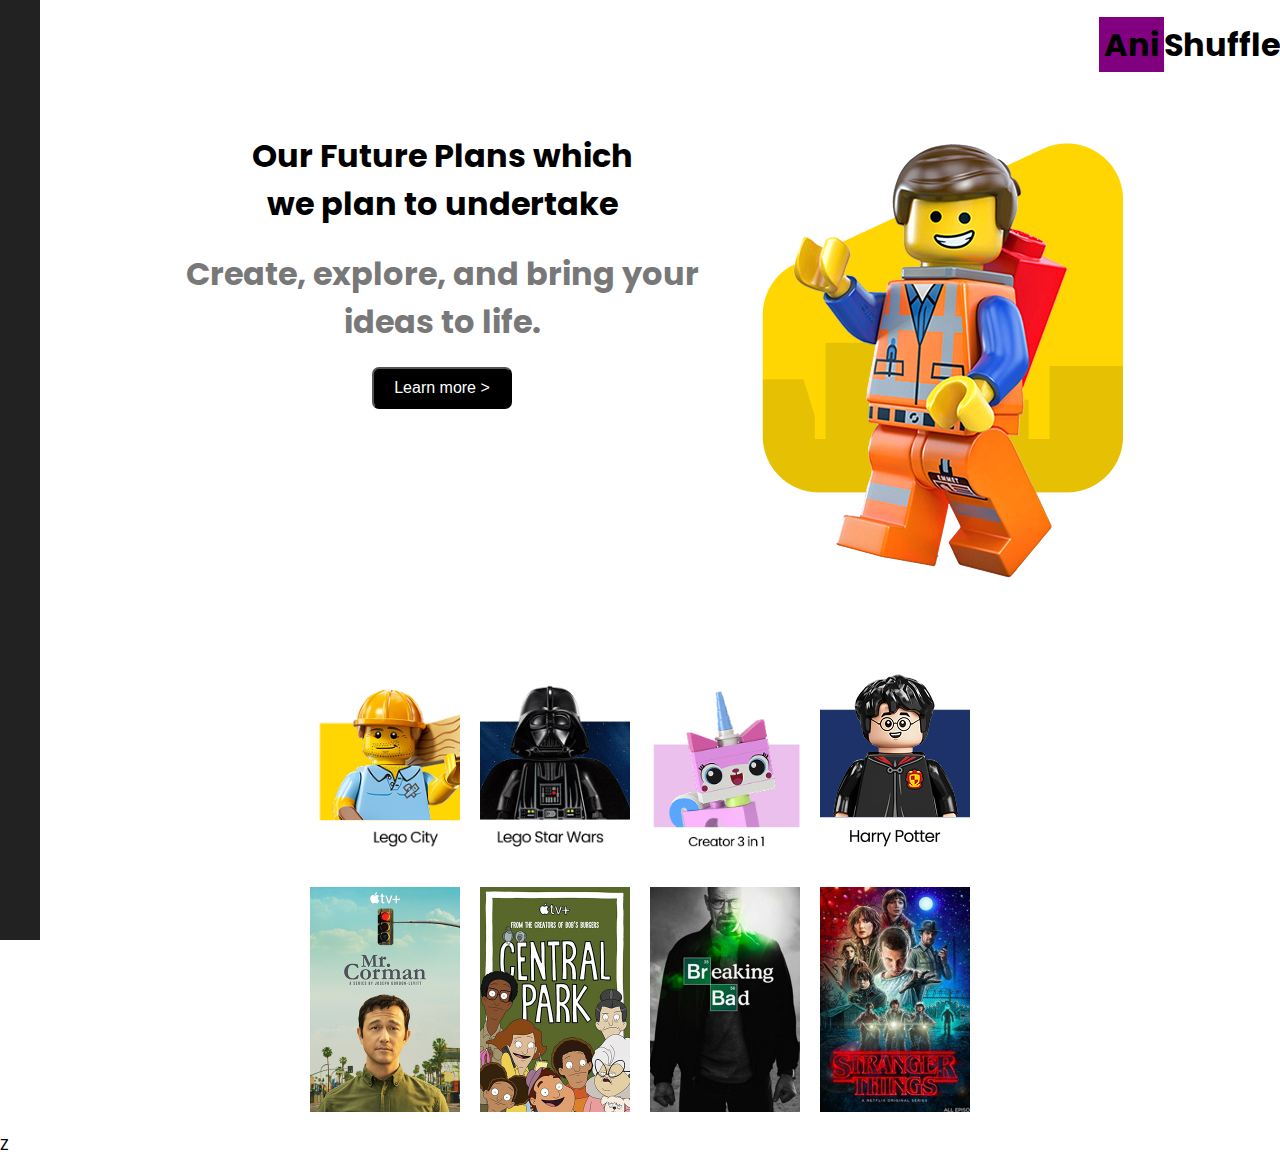
==== lego.html @ 1b53c299 "first commit" ====
<!DOCTYPE html>
<html lang="en">
<head>
    <meta charset="UTF-8">
    <meta name="viewport" content="width=device-width, initial-scale=1.0">
    <title>Document</title>
    <link rel="stylesheet" href="lego.css">
</head>
<body>
    <div style="display: flex;gap: 20px;justify-content: end;">
        <div class="sidebar" id="sidebar">
            <button class="close-btn" onclick="toggleSidebar()">×</button>
            <a href="index.html">Home</a>
            <a href="signup.html">Sign up</a>
            <a href="login.html">Login</a>
            <a href="secondpage.html">AniShuffle</a>
        </div>
        
        <div onclick="toggleSidebar()" style="cursor: pointer;">
            <h1 style="color:black;"><span class="purple">Ani</span>Shuffle</h1>
        </div>
    </div>  
    <div class="container">
        <div class="content">
            <h1>Our Future Plans which<br> we plan to undertake</h1>
            <h1 style="color: rgba(120, 120, 120, 1);">Create, explore, and bring your ideas to life.</h1>
            <button>Learn more ></button>
        </div>
        <div>
            <img src="frame.png" alt="Illustration">
        </div>
    </div>
    
  =
    <div class="container">
        <img src="legos/Frame 1000003188.png" class="lego">
        <img src="legos/Frame 1000003189.png" class="lego">
        <img src="legos/Frame 1000003190.png" class="lego">
        <img src="legos/Frame 1000003191.png" class="lego">
    </div>
    <div class="container">
        <img src="films/image 117.png" class="film">
        <img src="films/image 118.png" class="film">
        <img src="films/image 26.png" class="film">
        <img src="films/image 8.png" class="film">
    </div>
Z    

    <script>
        function toggleSidebar() {
            let sidebar = document.getElementById("sidebar");
            if (sidebar.style.left === "0px") {
                sidebar.style.left = "-250px"; 
            } else {
                sidebar.style.left = "0px"; 
            }
        }

        
        const films = document.querySelectorAll('.film');
        const legos = document.querySelectorAll('.lego');

        function addHoverEffect(elements) {
            elements.forEach(element => {
                element.addEventListener('mouseenter', () => {
                    element.style.transform = 'scale(1.1)';
                    element.style.transition = 'transform 0.3s ease';
                });

                element.addEventListener('mouseleave', () => {
                    element.style.transform = 'scale(1)';
                });
            });
        }

        addHoverEffect(films);
        addHoverEffect(legos);
    </script>
</body>
</html>
---- lego.css ----
@import url('https://fonts.googleapis.com/css2?family=Poppins:wght@100..900&display=swap');

body {
    font-family: Poppins, sans-serif;
    background-color: white;
    margin: 0;
    padding: 0;
}


.sidebar {
    position: fixed;
    top: 0;
    left: -250px;
    width: 250px;
    height: 100%;
    background: #222;
    color: white;
    transition: left 0.3s ease-in-out;
    padding: 20px;
}

.sidebar a {
    display: block;
    color: white;
    padding: 10px;
    text-decoration: none;
}

.sidebar a:hover {
    background: #444;
}

.close-btn {
    background: none;
    border: none;
    font-size: 24px;
    color: white;
    cursor: pointer;
}

/* Layout */
.container {
    display: flex;
    flex-wrap: wrap;
    justify-content: center;
    gap: 20px;
    padding: 20px;
}

.content {
    text-align: center;
    max-width: 600px;
}

h1 {
    font-size: 2rem;
}

.purple {
    background-color: purple;
    padding: 5px;
}


button {
    background-color: black;
    color: white;
    border-radius: 7px;
    padding: 10px 20px;
    cursor: pointer;
    font-size: 1rem;
    transition: opacity 0.3s ease;
}

button:hover {
    opacity: 0.7;
}

img {
    max-width: 100%;
    height: auto;
}

.lego, .film {
    width: 150px;
    height: auto;
    object-fit: cover;
    animation: float 2s ease-in-out infinite;
}


@keyframes float {
    0% { transform: translateY(0); }
    50% { transform: translateY(-10px); }
    100% { transform: translateY(0); }
}


@media (max-width: 768px) {
    .sidebar {
        width: 200px;
    }
    
    h1 {
        font-size: 1.5rem;
    }

    .lego, .film {
        width: 120px;
    }

    .container {
        flex-direction: column;
        align-items: center;
    }

    .content {
        text-align: center;
    }
}

@media (max-width: 480px) {
    h1 {
        font-size: 1.2rem;
    }

    .lego, .film {
        width: 100px;
    }

    button {
        font-size: 0.9rem;
        padding: 8px 16px;
    }
}
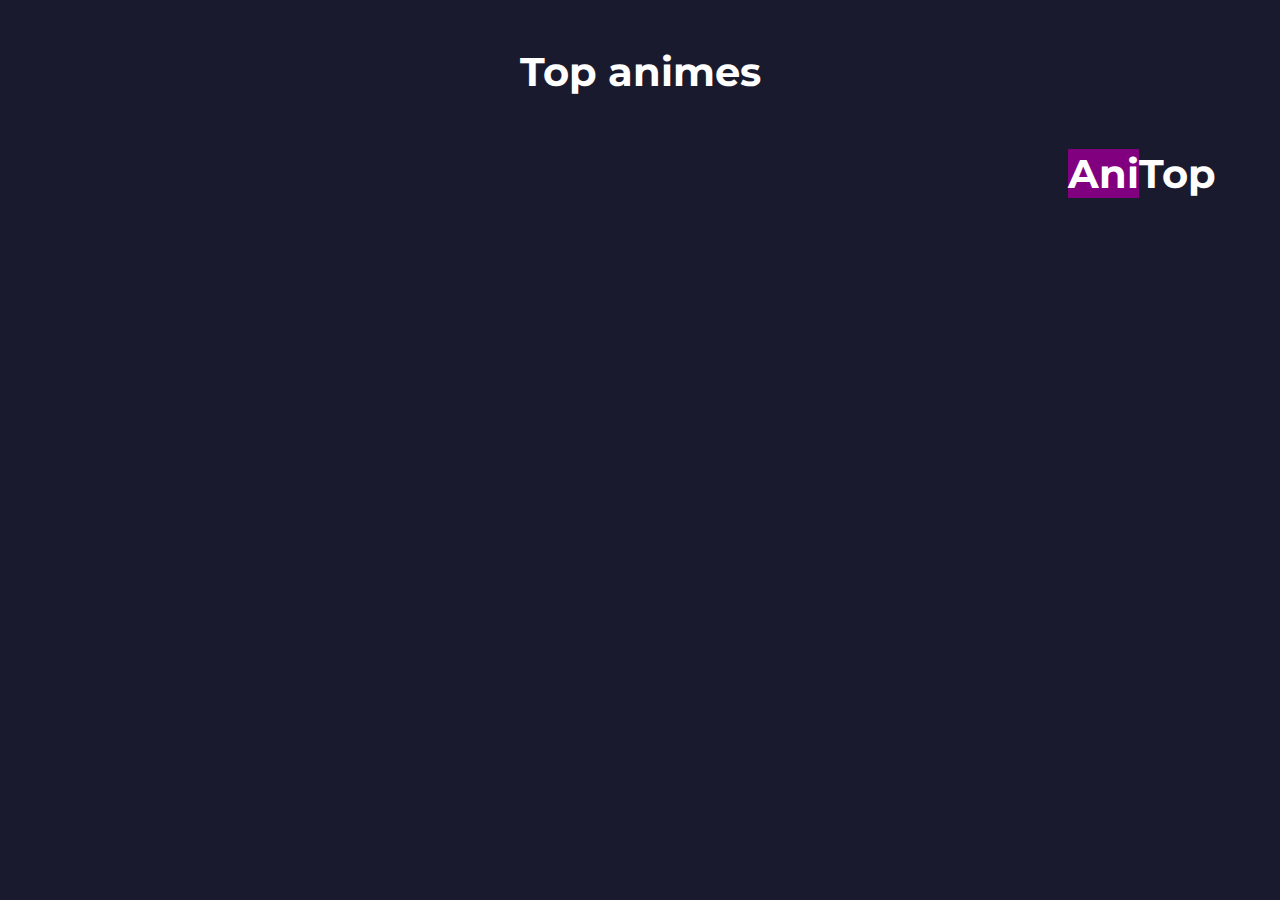
==== commit ad564836: "hello" ====
--- a/lego.html
+++ b/lego.html
@@ -3,78 +3,165 @@
 <head>
     <meta charset="UTF-8">
     <meta name="viewport" content="width=device-width, initial-scale=1.0">
-    <title>Document</title>
-    <link rel="stylesheet" href="lego.css">
+    <title>Anime Page</title>
+    <style>
+        @import url('https://fonts.googleapis.com/css2?family=Cantarell:ital,wght@0,400;0,700;1,400;1,700&family=DM+Sans:ital,opsz,wght@0,9..40,100..1000;1,9..40,100..1000&family=Darker+Grotesque:wght@300..900&family=Fraunces:ital,opsz,wght@0,9..144,100..900;1,9..144,100..900&family=Inter:ital,opsz,wght@0,14..32,100..900;1,14..32,100..900&family=Luckiest+Guy&family=Montserrat:ital,wght@0,100..900;1,100..900&family=Oswald:wght@200..700&family=PT+Serif:ital,wght@0,400;0,700;1,400;1,700&family=Plus+Jakarta+Sans:ital,wght@0,200..800;1,200..800&family=Poppins:ital,wght@0,100;0,200;0,300;0,400;0,500;0,600;0,700;0,800;0,900;1,100;1,200;1,300;1,400;1,500;1,600;1,700;1,800;1,900&family=Prompt:ital,wght@0,100;0,200;0,300;0,400;0,500;0,600;0,700;0,800;0,900;1,100;1,200;1,300;1,400;1,500;1,600;1,700;1,800;1,900&family=Roboto:ital,wght@0,100;0,300;0,400;0,500;0,700;0,900;1,100;1,300;1,400;1,500;1,700;1,900&family=Titan+One&display=swap');
+
+        body {
+            font-family:Montserrat;
+            background-color: #1a1a2e;
+            color: white;
+            margin: 0;
+            padding: 0;
+        }
+        .container {
+            width: 90%;
+            margin: auto;
+            padding: 20px;
+        }
+        h1 {
+            text-align: center;
+            color: #ff4c68;
+            font-size: 40px;
+        }
+        .section {
+            margin-bottom: 40px;
+        }
+        .anime-list {
+            display: flex;
+            flex-wrap: wrap;
+            gap: 20px;
+            justify-content: center;
+        }
+        .anime-card {
+            background-color:purple;
+            padding: 15px;
+            border-radius: 10px;
+            text-align: center;
+            width: 200px;
+        }
+        .anime-card img {
+            width: 100%;
+            border-radius: 10px;
+            cursor: pointer;
+        }
+        .anime-card:hover{
+            transform: translateY(-10px);
+        }
+        a{
+            text-decoration: none;
+            color: white;
+            font-size: 30px;
+        }
+        a:hover{
+            text-decoration: underline red;
+            
+        }
+        .sidebar {
+    position: fixed;
+    top: 0;
+    left: -350px; 
+    width: 250px;
+    height: 100%;
+    background: #222;
+    color: white;
+    transition: left 0.3s ease-in-out;
+    padding: 20px;
+}
+
+.sidebar a {
+    display: block;
+    color: white;
+    padding: 10px;
+    text-decoration: none;
+}
+
+.sidebar a:hover {
+    background: #444;
+}
+
+.close-btn {
+    background: none;
+    border: none;
+    font-size: 24px;
+    color: white;
+    cursor: pointer;
+}
+.purple{
+    background-color: purple;
+}
+.koko{
+    display: flex;justify-content: end;
+}
+@media screen and (max-width:468px) {
+    .koko{
+        justify-content: center;
+        display: flex;
+
+    }
+}
+    </style>
 </head>
 <body>
-    <div style="display: flex;gap: 20px;justify-content: end;">
-        <div class="sidebar" id="sidebar">
-            <button class="close-btn" onclick="toggleSidebar()">×</button>
-            <a href="index.html">Home</a>
-            <a href="signup.html">Sign up</a>
-            <a href="login.html">Login</a>
-            <a href="secondpage.html">AniShuffle</a>
+    <div class="container">
+        <h1 style="color: white;">Top animes</h1>
+        <div  class="koko">
+            <div style="display: flex;gap: 20px;">
+                
+                <div class="sidebar" id="sidebar">
+                    <button class="close-btn" onclick="toggleSidebar()">×</button>
+                    <a href="index.html">Home</a>
+        <a href="lego.html">AniTop</a>
+        <a href="login.html">My profile</a>
+        <a href="secondpage.html">AniShuffle</a>
+        <a href="Paralax.html">Our slogan</a>
+                </div>
+                
+          
+                <div onclick="toggleSidebar()" style="cursor: pointer;">
+                    <h1 style="color: white;"><span class="purple">Ani</span>Top</h1>
+                </div>
+            
+                
+        
+        </div>  
         </div>
-        
-        <div onclick="toggleSidebar()" style="cursor: pointer;">
-            <h1 style="color:black;"><span class="purple">Ani</span>Shuffle</h1>
-        </div>
-    </div>  
-    <div class="container">
-        <div class="content">
-            <h1>Our Future Plans which<br> we plan to undertake</h1>
-            <h1 style="color: rgba(120, 120, 120, 1);">Create, explore, and bring your ideas to life.</h1>
-            <button>Learn more ></button>
-        </div>
-        <div>
-            <img src="frame.png" alt="Illustration">
-        </div>
+  
+        <div class="section anime-list" id="anime-list"></div>
     </div>
-    
-  =
-    <div class="container">
-        <img src="legos/Frame 1000003188.png" class="lego">
-        <img src="legos/Frame 1000003189.png" class="lego">
-        <img src="legos/Frame 1000003190.png" class="lego">
-        <img src="legos/Frame 1000003191.png" class="lego">
-    </div>
-    <div class="container">
-        <img src="films/image 117.png" class="film">
-        <img src="films/image 118.png" class="film">
-        <img src="films/image 26.png" class="film">
-        <img src="films/image 8.png" class="film">
-    </div>
-Z    
 
     <script>
-        function toggleSidebar() {
-            let sidebar = document.getElementById("sidebar");
-            if (sidebar.style.left === "0px") {
-                sidebar.style.left = "-250px"; 
-            } else {
-                sidebar.style.left = "0px"; 
+        async function fetchAnime() {
+            try {
+                const response = await fetch("https://api.jikan.moe/v4/top/anime");
+                const data = await response.json();
+                const animeList = document.getElementById("anime-list");
+                
+                data.data.slice(0, 10).forEach(anime => {
+                    const div = document.createElement("div");
+                    div.classList.add("anime-card");
+                    div.innerHTML = `
+                        <img src="${anime.images.jpg.image_url}" alt="${anime.title}">
+                        <h3>${anime.title}</h3>
+                        <p>Score: ${anime.score}</p>
+                        <a href="${anime.url}" target="_blank">More</a>
+                    `;
+                    animeList.appendChild(div);
+                });
+            } catch (error) {
+                console.error("Ошибка загрузки данных:", error);
             }
         }
-
         
-        const films = document.querySelectorAll('.film');
-        const legos = document.querySelectorAll('.lego');
-
-        function addHoverEffect(elements) {
-            elements.forEach(element => {
-                element.addEventListener('mouseenter', () => {
-                    element.style.transform = 'scale(1.1)';
-                    element.style.transition = 'transform 0.3s ease';
-                });
-
-                element.addEventListener('mouseleave', () => {
-                    element.style.transform = 'scale(1)';
-                });
-            });
-        }
-
-        addHoverEffect(films);
-        addHoverEffect(legos);
+        fetchAnime();
+        function toggleSidebar() {
+    let sidebar = document.getElementById("sidebar");
+    if (sidebar.style.left === "0px") {
+        sidebar.style.left = "-250px"; 
+    } else {
+        sidebar.style.left = "0px"; 
+    }
+}
     </script>
 </body>
 </html>